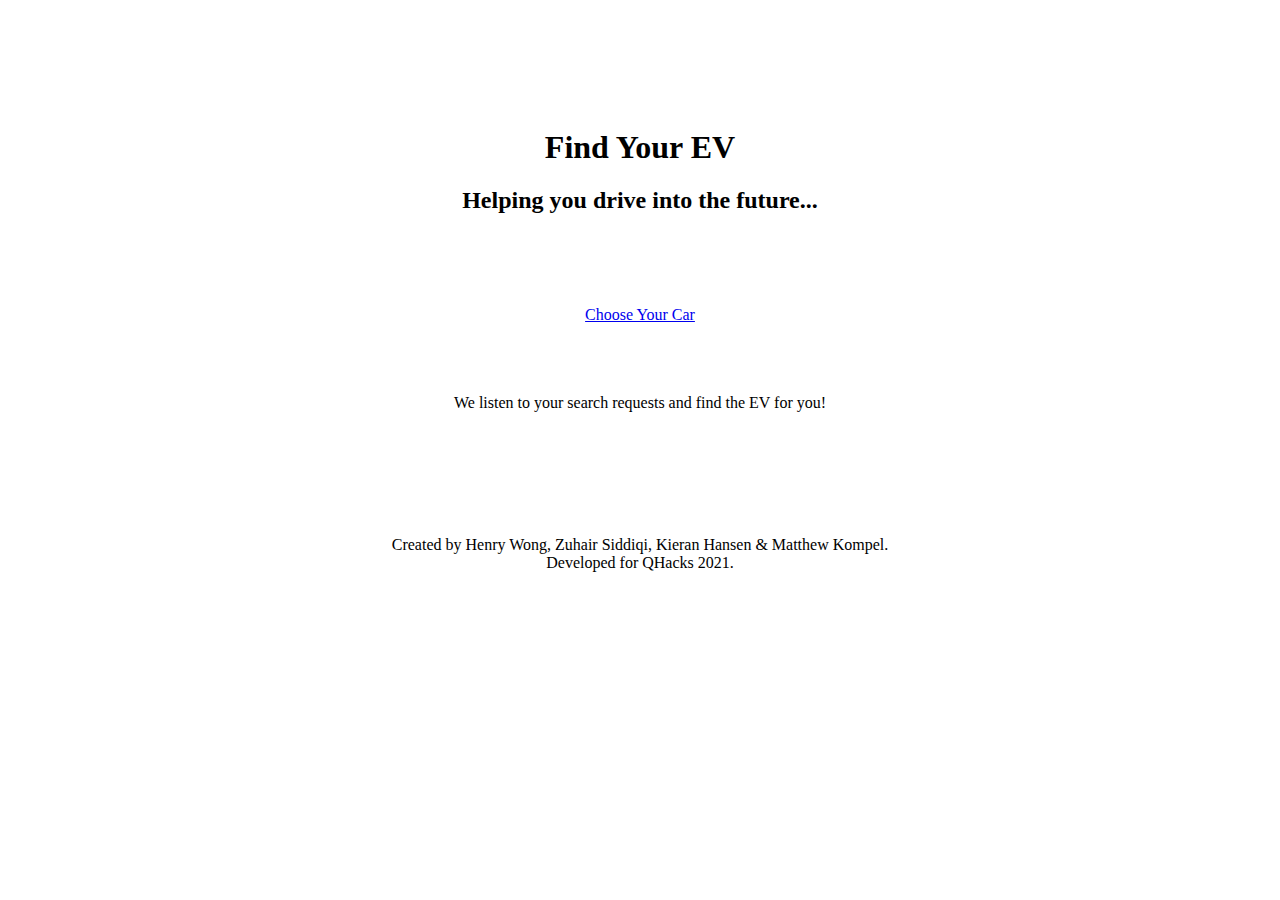
==== client/index.html @ 021bc6d9 "Fixed pages opening in new windows instead of same page" ====
<!DOCTYPE html>
<html lang="en">
<head>
    <meta charset="Optima">
    <meta name="viewport" content="width=device-width, initial-scale=1.0">
    <title>Find Your EV</title>
    <link rel="stylesheet" href="EVstyle.css">
    
</head>
<body style="text-align: center; margin-top: 7%; margin-bottom: 7%; margin-left: 5%; margin-right: 5%">
    <br>
    <h1>Find Your EV</h1>
    
    <h2>Helping you drive into the future...</h2>
    <br><br><br><br>
    <div class ="choosecar"><a class="buttonforcar" href="checklist.html" target="_self" rel="nofollow noopener">Choose Your Car</a></div>

    <div>
        <br><br><br>
        <p class ="aboutus">
            We listen to your search requests and find the EV for you!
            <br>
        </p>
        <p class ="names">
            <br><br><br><br><br><br>
            Created by Henry Wong, Zuhair Siddiqi, Kieran Hansen & Matthew Kompel.<br>
            Developed for QHacks 2021.
        </p>
    </div>

    
</body>
</html>
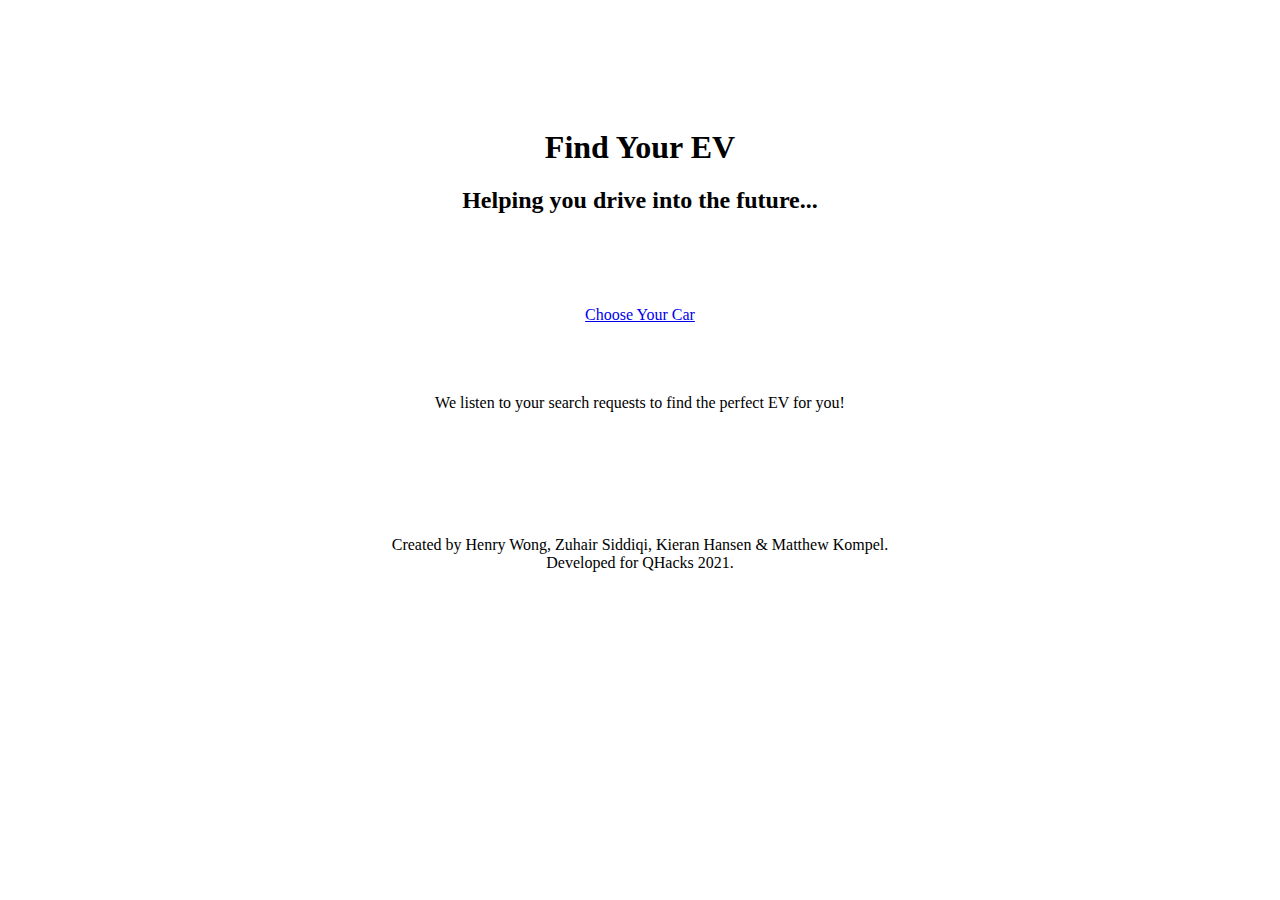
==== commit 2f76de46: "Completed backend for results" ====
--- a/client/index.html
+++ b/client/index.html
@@ -18,7 +18,7 @@
     <div>
         <br><br><br>
         <p class ="aboutus">
-            We listen to your search requests and find the EV for you!
+            We listen to your search requests to find the perfect EV for you!
             <br>
         </p>
         <p class ="names">
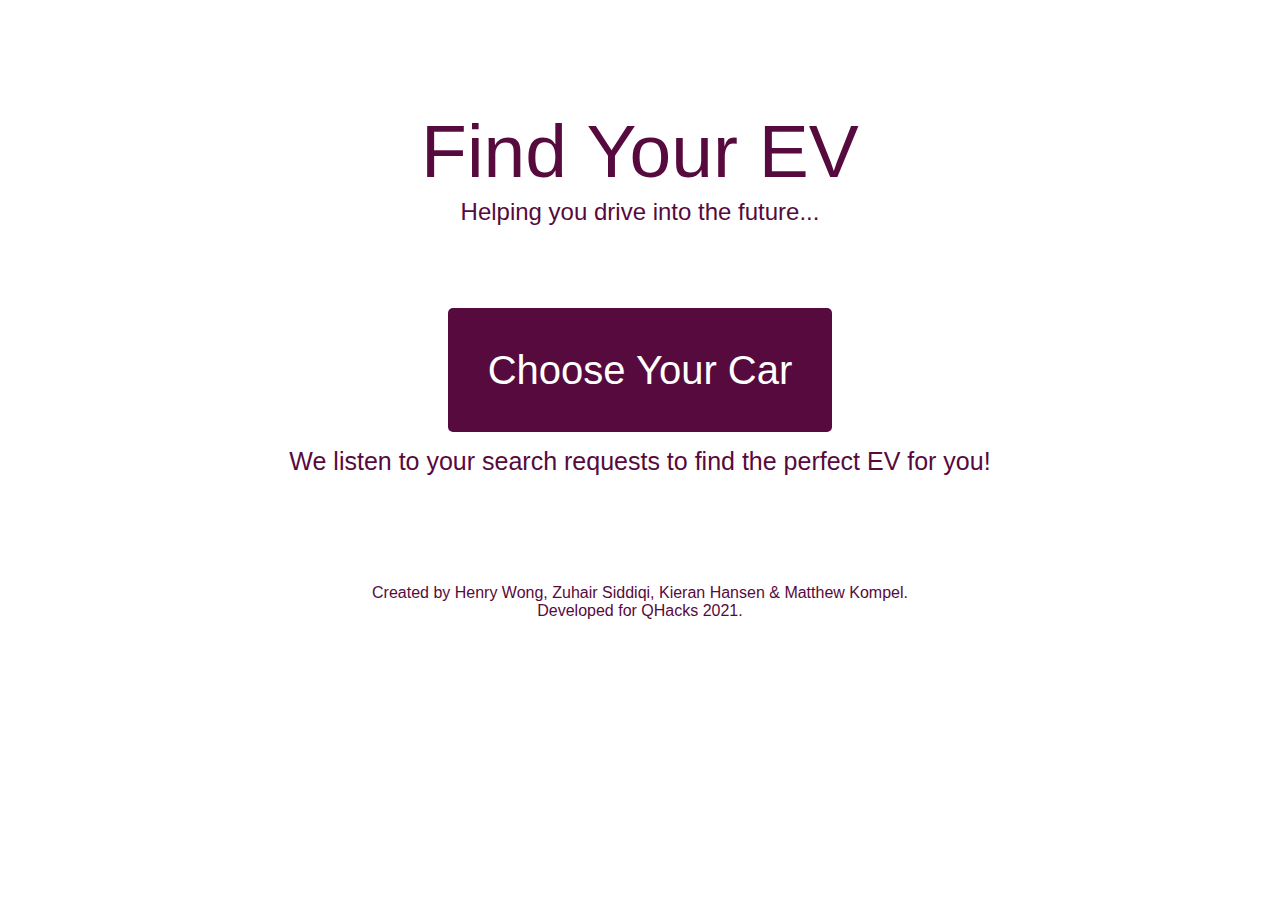
==== commit 0f6ebc1e: "Checklist modifications" ====
--- a/client/index.html
+++ b/client/index.html
@@ -10,7 +10,7 @@
 <body style="text-align: center; margin-top: 7%; margin-bottom: 7%; margin-left: 5%; margin-right: 5%">
     <br>
     <h1>Find Your EV</h1>
-    
+    <br><br><br>
     <h2>Helping you drive into the future...</h2>
     <br><br><br><br>
     <div class ="choosecar"><a class="buttonforcar" href="checklist.html" target="_self" rel="nofollow noopener">Choose Your Car</a></div>
--- a/client/EVstyle.css
+++ b/client/EVstyle.css
@@ -0,0 +1,191 @@
+body {
+    background-image: url('purpleback.png');
+
+}
+*{
+    margin: 0;
+    padding: 0;
+    box-sizing: border-box;
+}
+h1{ 
+
+    font-family: 'Open Sans', sans-serif;
+    font-size: 75px;
+    font-weight:500;
+    
+    
+    color: #570a3d;
+}
+h2{
+    font-family: 'Open Sans', sans-serif;
+    color: #570a3d;
+    font-size:30;
+    font-weight:500;
+    position:relative;
+    bottom:50px;
+}
+
+
+p{
+
+    font-family: 'Gill Sans', 'Gill Sans MT', Calibri, 'Trebuchet MS', sans-serif;
+    color: #570a3d;
+}
+
+.aboutus{
+    font-size: 25px;
+}
+
+.buttonforcar{
+    color:white;
+    background: #570a3d;
+    padding: 40px;
+    border-radius: 5px;
+    font-family: 'Gill Sans', 'Gill Sans MT', Calibri, 'Trebuchet MS', sans-serif;
+    text-decoration: none;
+    font-size: 40px;
+
+}
+
+.buttonforcar:hover {
+    background:#494949;
+    letter-spacing: 1px;
+    -webkit-box-shadow: 0px 5px 40px -10px rgba(0, 0, 0, 0.57);
+    -moz-box-shadow: 0px 5px 40px -10px rgba(0,0,0,0.57);
+    pox-shadow: 5px 40px -10px rgba(0,0,0,0.57);
+}
+
+.homebutton{
+    color:white;
+    background: #570a3d;
+    padding: 8px;
+    border-radius: 5px;
+    font-family: 'Gill Sans', 'Gill Sans MT', Calibri, 'Trebuchet MS', sans-serif;
+    text-decoration: none;
+    font-size: 25px;
+    position: relative;
+    top:200px;
+    right:50px;
+
+}
+
+.homebutton:hover {
+    background:#494949;
+    letter-spacing: 1px;
+    -webkit-box-shadow: 0px 5px 40px -10px rgba(0, 0, 0, 0.57);
+    -moz-box-shadow: 0px 5px 40px -10px rgba(0,0,0,0.57);
+    pox-shadow: 5px 40px -10px rgba(0,0,0,0.57);
+}
+
+.brandsbutton{
+    color:white;
+    background: #570a3d;
+    padding: 8px;
+    border-radius: 5px;
+    font-family: 'Gill Sans', 'Gill Sans MT', Calibri, 'Trebuchet MS', sans-serif;
+    text-decoration: none;
+    font-size: 25px;
+    position: relative;
+    top: 171px;
+    left: 40px;
+}
+
+.brandsbutton:hover {
+    background:#494949;
+    letter-spacing: 1px;
+    -webkit-box-shadow: 0px 5px 40px -10px rgba(0, 0, 0, 0.57);
+    -moz-box-shadow: 0px 5px 40px -10px rgba(0,0,0,0.57);
+    pox-shadow: 5px 40px -10px rgba(0,0,0,0.57);
+}
+
+.dropdown{
+    height:10vh;
+    
+    display:flex;
+    justify-content: space-around;
+    align-items: center;
+    font-family: 'Open Sans', sans-serif;
+    font-weight:500;
+    width: 100%;
+    margin: auto;
+}
+
+.power, .formfactor, .price, .electrictype, .safetyrating, .range, .drivetrain{
+    position: relative;
+    
+}
+
+.power ul, .formfactor ul, .price ul, .electrictype ul, .safetyrating ul, .range ul, .drivetrain ul{
+    position:absolute;
+    background: white;
+    margin-top: 10px;
+    width: 170px;
+    height: fit-content;
+    display:flex;
+    justify-content: space-around;
+    align-items: center;
+    flex-direction: column;
+    list-style: none;
+    border-radius: 5px;
+    padding: 3px;
+    opacity: 0;
+    pointer-events: all;
+    transform: translateY(10px);
+    transition: all 0.4s ease;
+}
+.power ul:hover, .formfactor ul:hover, .price ul:hover, .electrictype ul:hover, .safetyrating ul:hover, .range ul:hover, .drivetrain ul:hover{
+    opacity: 1; 
+}
+
+
+.power li,  .price li, .electrictype li, .safetyrating li, .range li, .drivetrain li, .formfactor li{
+
+    color:black;
+    text-decoration: none;
+    font-family: 'Gill Sans', 'Gill Sans MT', Calibri, 'Trebuchet MS', sans-serif;
+    
+    width: fit-content;
+    height: fit-content;
+    display: flex;
+    justify-content: center;
+    align-items:center;
+    border-radius: 5px;
+}
+
+
+.power li:hover, .formfactor li:hover, .price li:hover, .electrictype li:hover, .safetyrating li:hover, .range li:hover, .drivetrain li:hover{
+    background-color: #dfddde;
+}
+
+.dropdown button{
+    border-radius: 5px;
+    background:none;
+    border: none;
+    color:white;
+    background: #570a3d;
+    height: 40px;
+    width:170px;
+    font-family: 'Gill Sans', 'Gill Sans MT', Calibri, 'Trebuchet MS', sans-serif;
+    text-decoration: none;
+    font-size: 25px;
+    text-decoration: none;
+    font-size: 18px;
+    cursor: pointer;
+}
+.dropdown button:hover{
+    color: rgb(255, 101, 255);
+    
+}
+
+.power button:focus + ul,
+.formfactor button:focus + ul,
+.drivetrain button:focus + ul,
+.price button:focus + ul,
+.electrictype button:focus + ul,
+.safetyrating button:focus + ul,
+.range button:focus + ul
+{
+    opacity:1;
+    pointer-events: all;
+    transform: translateY(0px);
+}